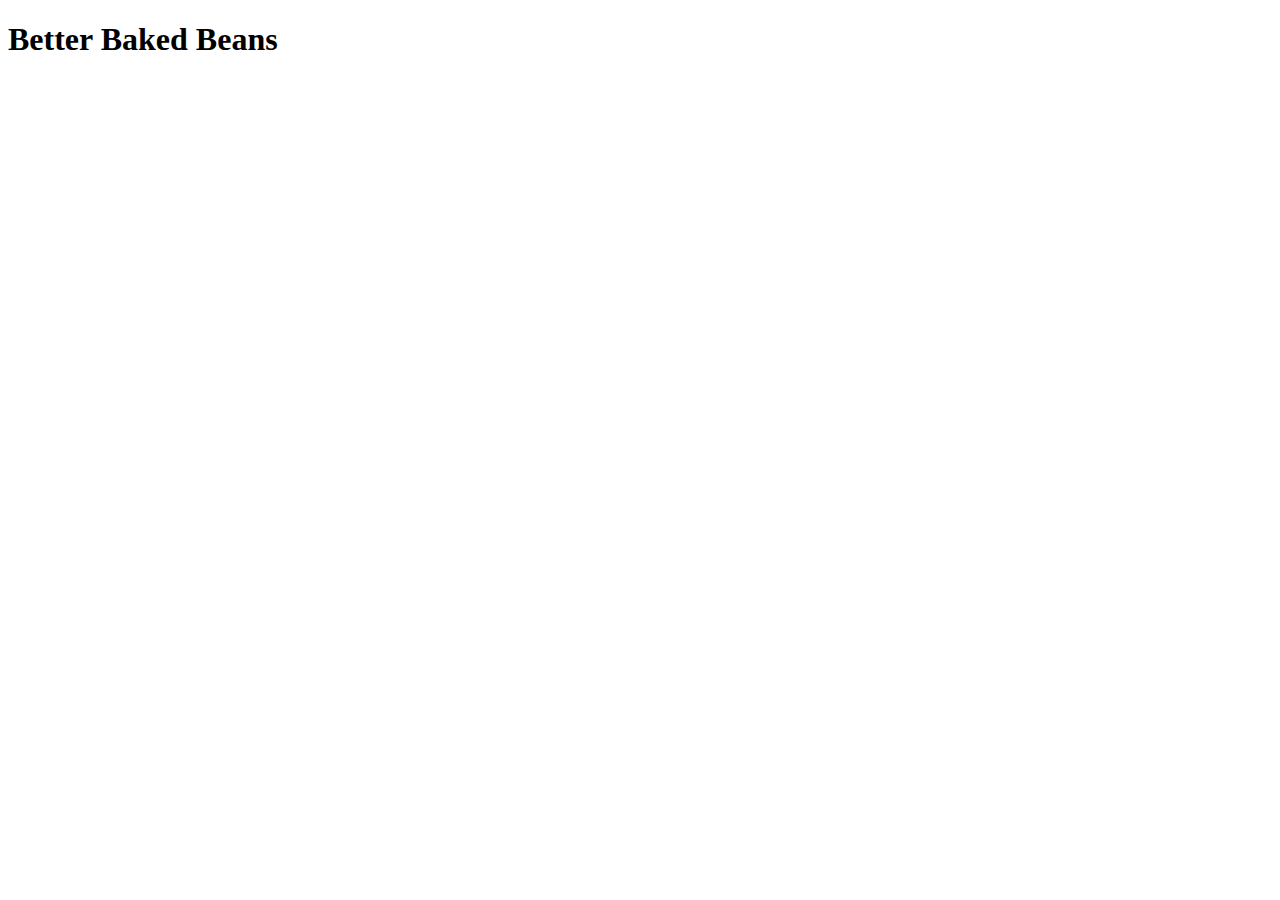
==== recipes/better-baked-beans.html @ d5fa0798 "Add index.html Add 3 recipes" ====
<!DOCTYPE html>
<html lang="en">
<head>
    <meta charset="UTF-8">
    <meta name="viewport" content="width=device-width, initial-scale=1.0">
    <title>Document</title>
</head>
<body>
    <h1>Better Baked Beans</h1>
</body>
</html>
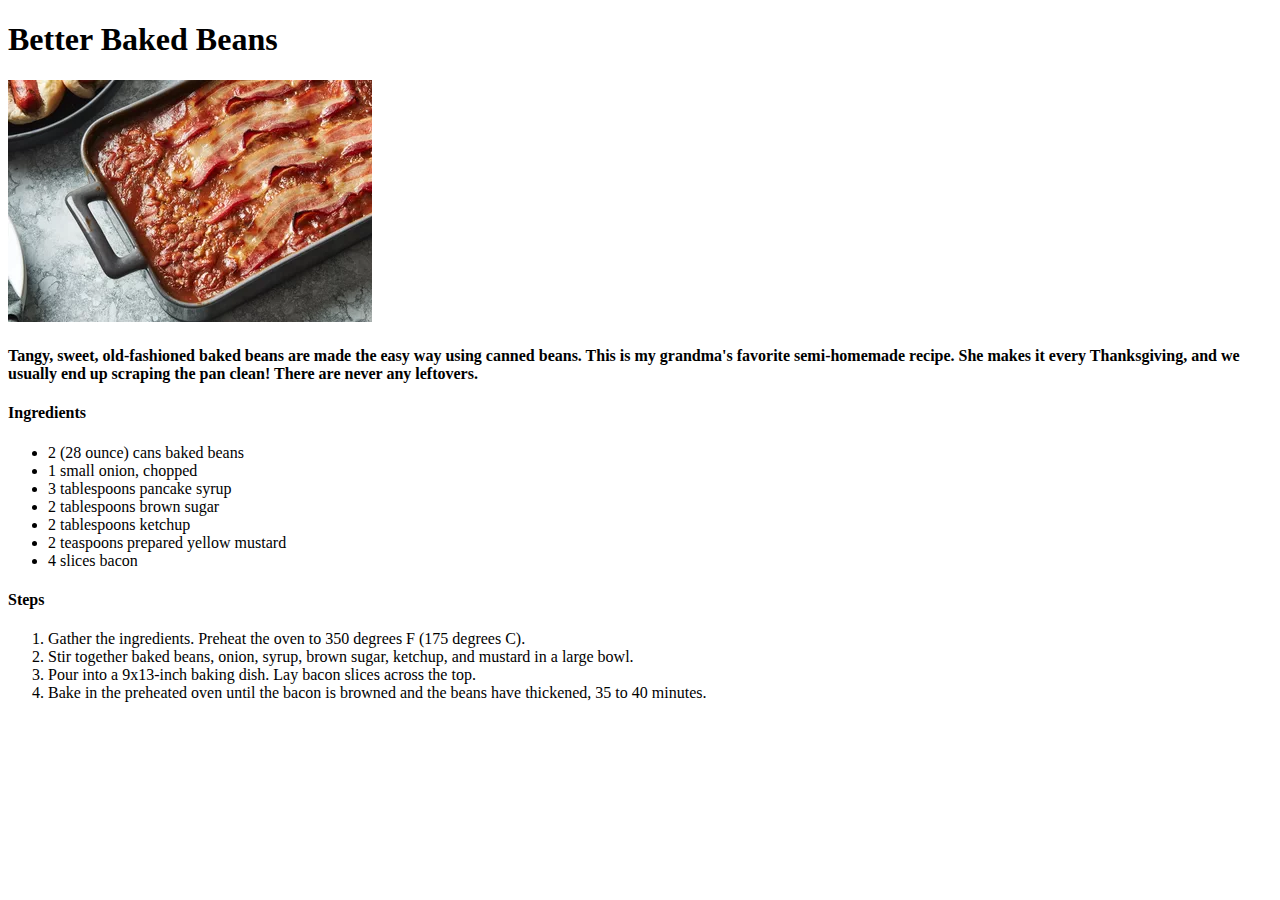
==== commit 92770d64: "Add details to recipes" ====
--- a/recipes/better-baked-beans.html
+++ b/recipes/better-baked-beans.html
@@ -7,5 +7,24 @@
 </head>
 <body>
     <h1>Better Baked Beans</h1>
+    <img src="../images/Better-Baked-Beans.webp" alt="Better Baked Beans">
+    <h4>Tangy, sweet, old-fashioned baked beans are made the easy way using canned beans. This is my grandma's favorite semi-homemade recipe. She makes it every Thanksgiving, and we usually end up scraping the pan clean! There are never any leftovers.</h4>
+    <h4>Ingredients</h4>
+    <ul>
+        <li>2 (28 ounce) cans baked beans</li>
+        <li>1 small onion, chopped</li>
+        <li>3 tablespoons pancake syrup</li>
+        <li>2 tablespoons brown sugar</li>
+        <li>2 tablespoons ketchup</li>
+        <li>2 teaspoons prepared yellow mustard</li>
+        <li>4 slices bacon</li>
+    </ul>
+    <h4>Steps</h4>
+    <ol>
+        <li>Gather the ingredients. Preheat the oven to 350 degrees F (175 degrees C).</li>
+        <li>Stir together baked beans, onion, syrup, brown sugar, ketchup, and mustard in a large bowl.</li>
+        <li>Pour into a 9x13-inch baking dish. Lay bacon slices across the top.</li>
+        <li>Bake in the preheated oven until the bacon is browned and the beans have thickened, 35 to 40 minutes.</li>
+    </ol>
 </body>
 </html>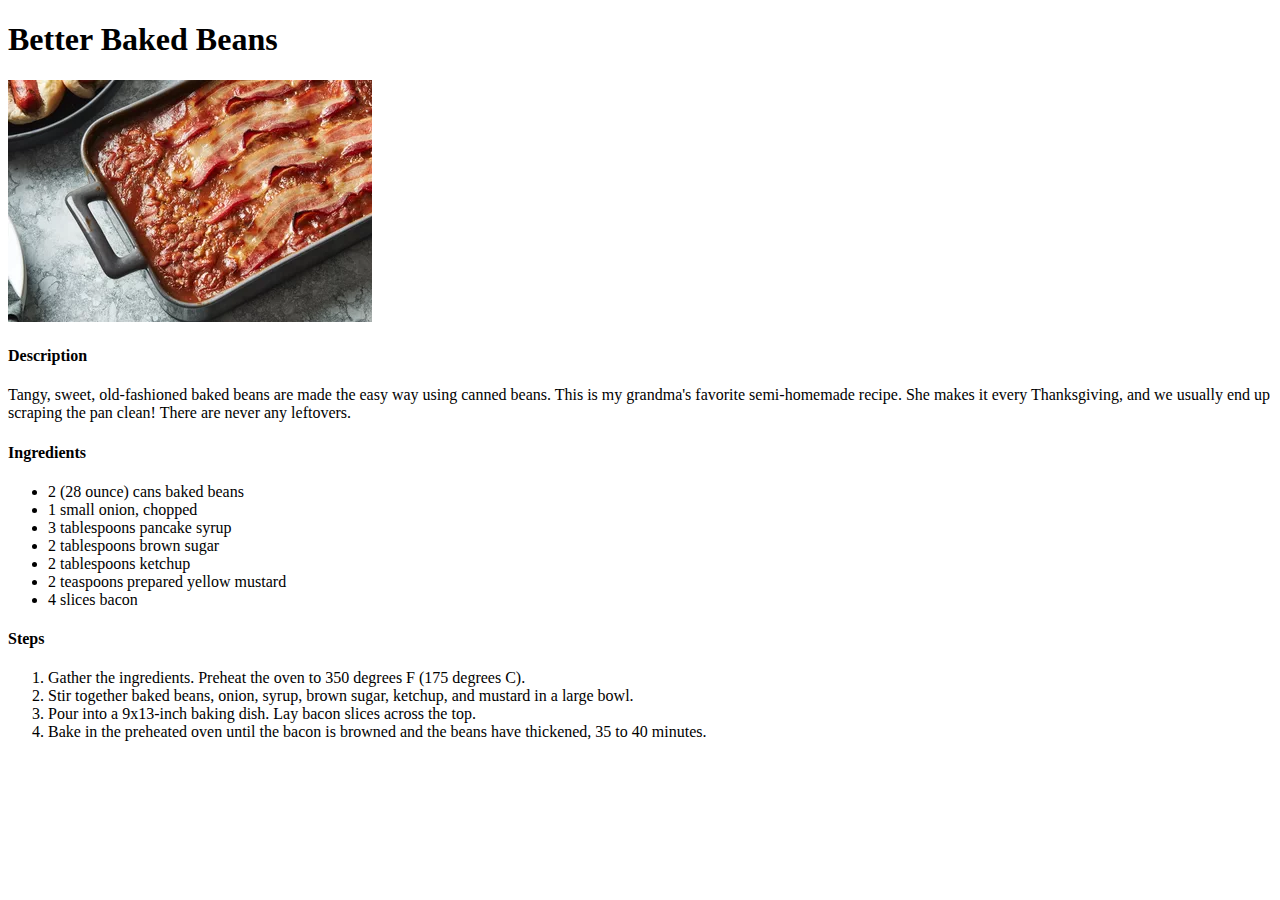
==== commit 64aceff7: "Reformat Edit element arrangement" ====
--- a/recipes/better-baked-beans.html
+++ b/recipes/better-baked-beans.html
@@ -8,7 +8,8 @@
 <body>
     <h1>Better Baked Beans</h1>
     <img src="../images/Better-Baked-Beans.webp" alt="Better Baked Beans">
-    <h4>Tangy, sweet, old-fashioned baked beans are made the easy way using canned beans. This is my grandma's favorite semi-homemade recipe. She makes it every Thanksgiving, and we usually end up scraping the pan clean! There are never any leftovers.</h4>
+    <h4>Description</h4>
+    <p>Tangy, sweet, old-fashioned baked beans are made the easy way using canned beans. This is my grandma's favorite semi-homemade recipe. She makes it every Thanksgiving, and we usually end up scraping the pan clean! There are never any leftovers.</p>
     <h4>Ingredients</h4>
     <ul>
         <li>2 (28 ounce) cans baked beans</li>
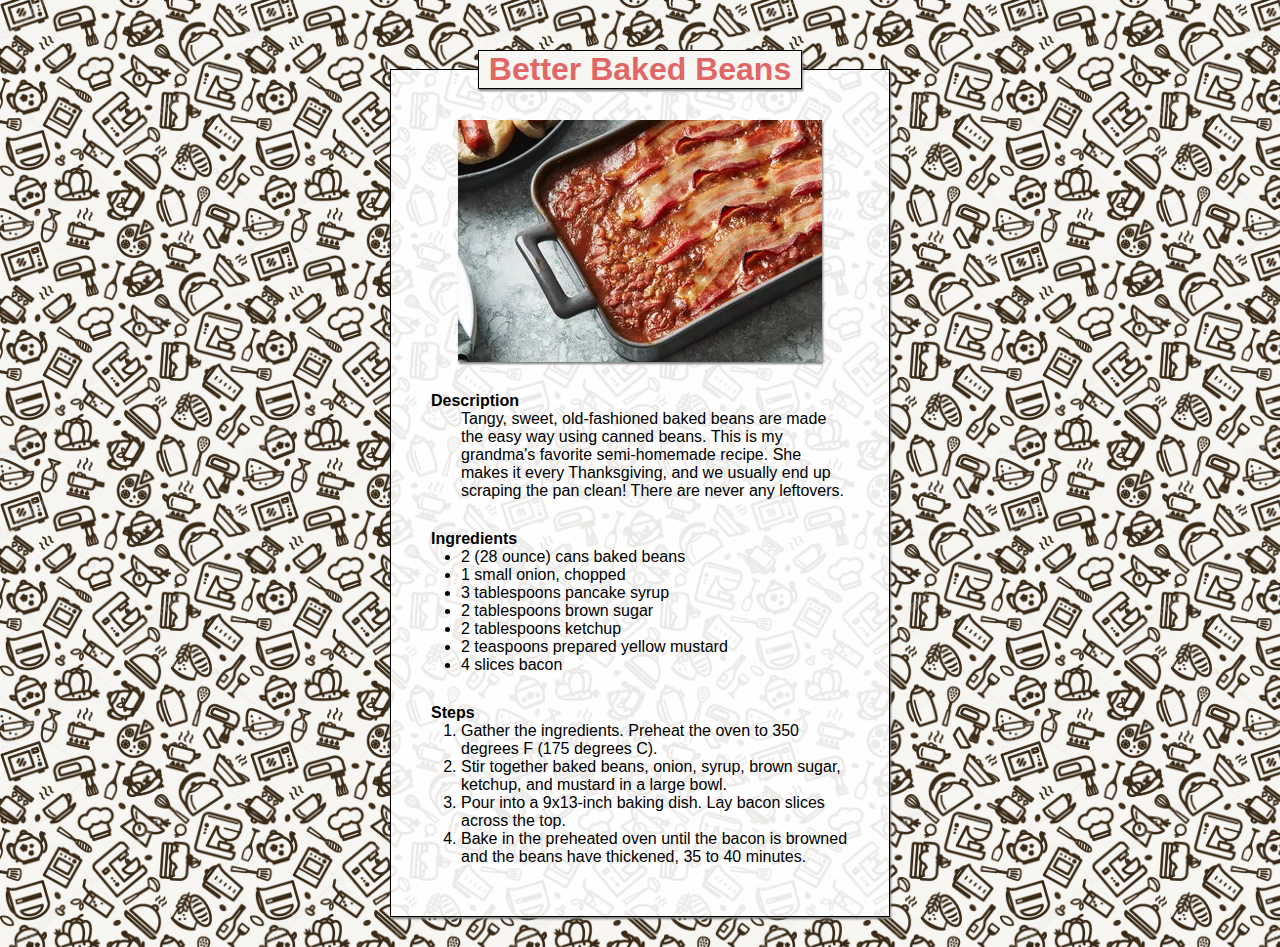
==== commit 18474a0a: "Add css styling" ====
--- a/recipes/better-baked-beans.html
+++ b/recipes/better-baked-beans.html
@@ -3,15 +3,20 @@
 <head>
     <meta charset="UTF-8">
     <meta name="viewport" content="width=device-width, initial-scale=1.0">
-    <title>Document</title>
+    <title>Odin Recipes|Better Baked Beans</title>
+    <link rel="stylesheet" href="../styles/style.css">
 </head>
 <body>
-    <h1>Better Baked Beans</h1>
-    <img src="../images/Better-Baked-Beans.webp" alt="Better Baked Beans">
-    <h4>Description</h4>
-    <p>Tangy, sweet, old-fashioned baked beans are made the easy way using canned beans. This is my grandma's favorite semi-homemade recipe. She makes it every Thanksgiving, and we usually end up scraping the pan clean! There are never any leftovers.</p>
-    <h4>Ingredients</h4>
-    <ul>
+    <div class="main-container">
+    <div class="header-container">
+        <h1>Better Baked Beans</h1>
+    </div>
+    <div class="list-container recipe">
+    <img class="recipe-image" src="../images/Better-Baked-Beans.webp" alt="Better Baked Beans" width="364px" height="242px">
+    <h4 class="bold-title">Description</h4>
+    <p class="indented">Tangy, sweet, old-fashioned baked beans are made the easy way using canned beans. This is my grandma's favorite semi-homemade recipe. She makes it every Thanksgiving, and we usually end up scraping the pan clean! There are never any leftovers.</p>
+    <h4 class="bold-title">Ingredients</h4>
+    <ul class="indented">
         <li>2 (28 ounce) cans baked beans</li>
         <li>1 small onion, chopped</li>
         <li>3 tablespoons pancake syrup</li>
@@ -20,12 +25,14 @@
         <li>2 teaspoons prepared yellow mustard</li>
         <li>4 slices bacon</li>
     </ul>
-    <h4>Steps</h4>
-    <ol>
+    <h4 class="bold-title">Steps</h4>
+    <ol class="indented">
         <li>Gather the ingredients. Preheat the oven to 350 degrees F (175 degrees C).</li>
         <li>Stir together baked beans, onion, syrup, brown sugar, ketchup, and mustard in a large bowl.</li>
         <li>Pour into a 9x13-inch baking dish. Lay bacon slices across the top.</li>
         <li>Bake in the preheated oven until the bacon is browned and the beans have thickened, 35 to 40 minutes.</li>
     </ol>
+    </div>
+    </div>
 </body>
 </html>--- a/styles/style.css
+++ b/styles/style.css
@@ -0,0 +1,63 @@
+*{
+    margin: 0;
+    padding: 0;
+    box-sizing: border-box;
+}
+
+body{
+    background-image: url("../images/background.jpg");
+    background-repeat: repeat;
+    background-size: 500px;
+    font-family:  Inter, Calibri, sans-serif; 
+    /* find other font */
+}
+
+.main-container{
+    position: relative;
+}
+
+.header-container{
+    width: max-content;
+    margin: 0 auto;
+    padding: 0 10px;
+    margin-top: 50px;
+    margin-bottom: -20px;
+    border: 1.2px solid black;
+    background-color: rgb(247, 246, 242);
+    box-shadow: 1px 2px 2px grey;
+    color: rgb(225,102,102);
+    position: inherit;
+    z-index: 2;
+    text-align: center;
+}
+
+.list-container{
+    width: 350px; 
+    margin: 0 auto;
+    margin-bottom: 30px;
+    background-color: rgb(255, 255, 255,.9);
+    padding: 50px 40px;
+    border: 1.2px solid black;
+    position: inherit;
+    box-shadow: 1px 2px 2px grey;
+    z-index: 1;
+}
+
+.list-container.recipe{
+    width: 500px;
+}
+
+.bold-title{
+    font-weight: bolder;
+    margin-top: 30px;
+}
+
+.indented{
+    margin-left: 30px;
+}
+
+.recipe-image{
+    margin: 0 auto;
+    box-shadow: 1px 2px 2px grey;
+    display: block;
+}